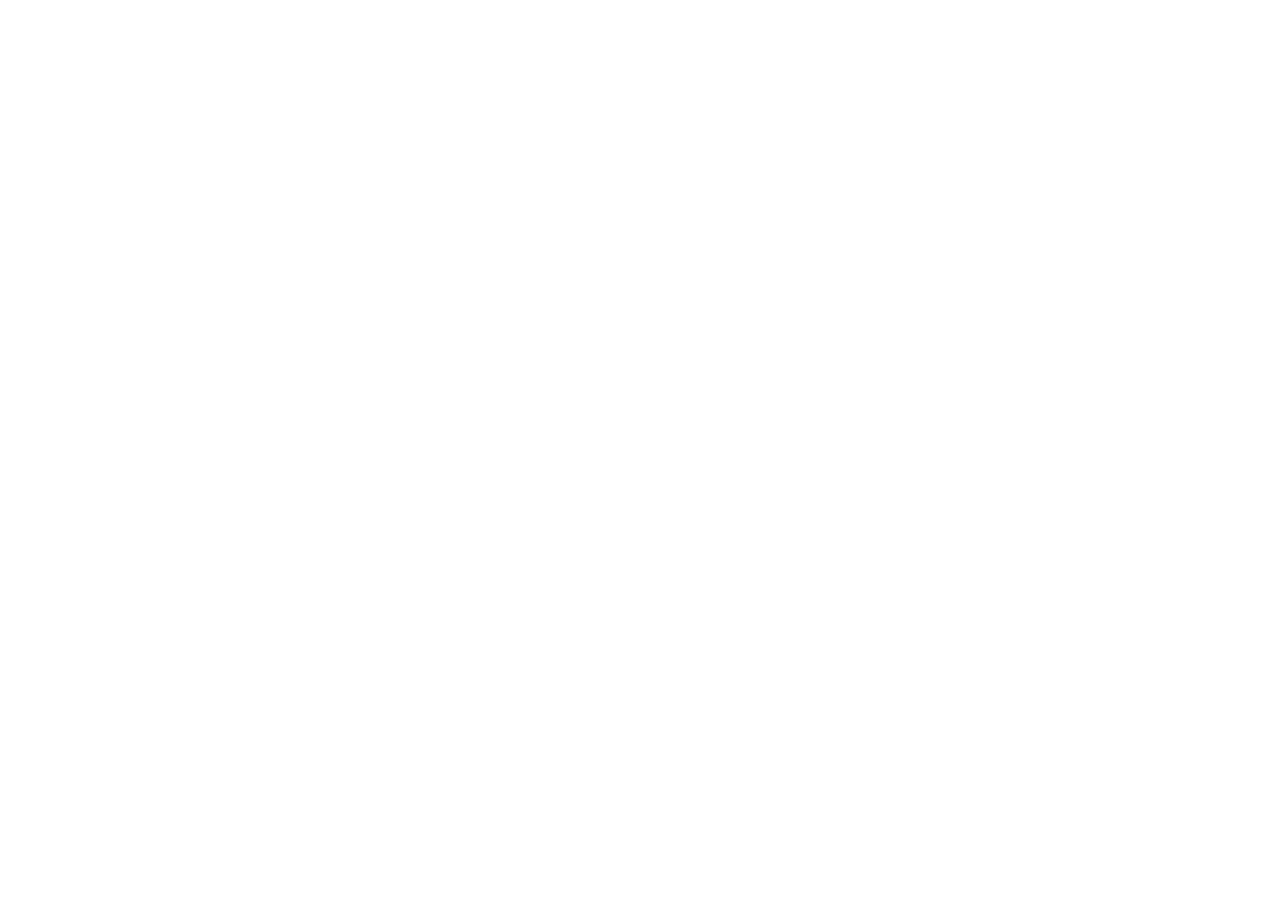
==== index.html @ 281d1902 "Initial Commit" ====
<!DOCTYPE html>
<html lang="en">
<head>
    <meta charset="UTF-8">
    <meta http-equiv="X-UA-Compatible" content="IE=edge">
    <meta name="viewport" content="width=device-width, initial-scale=1.0">
    <title>SFW Media</title>
</head>
<body>
    
</body>
</html>
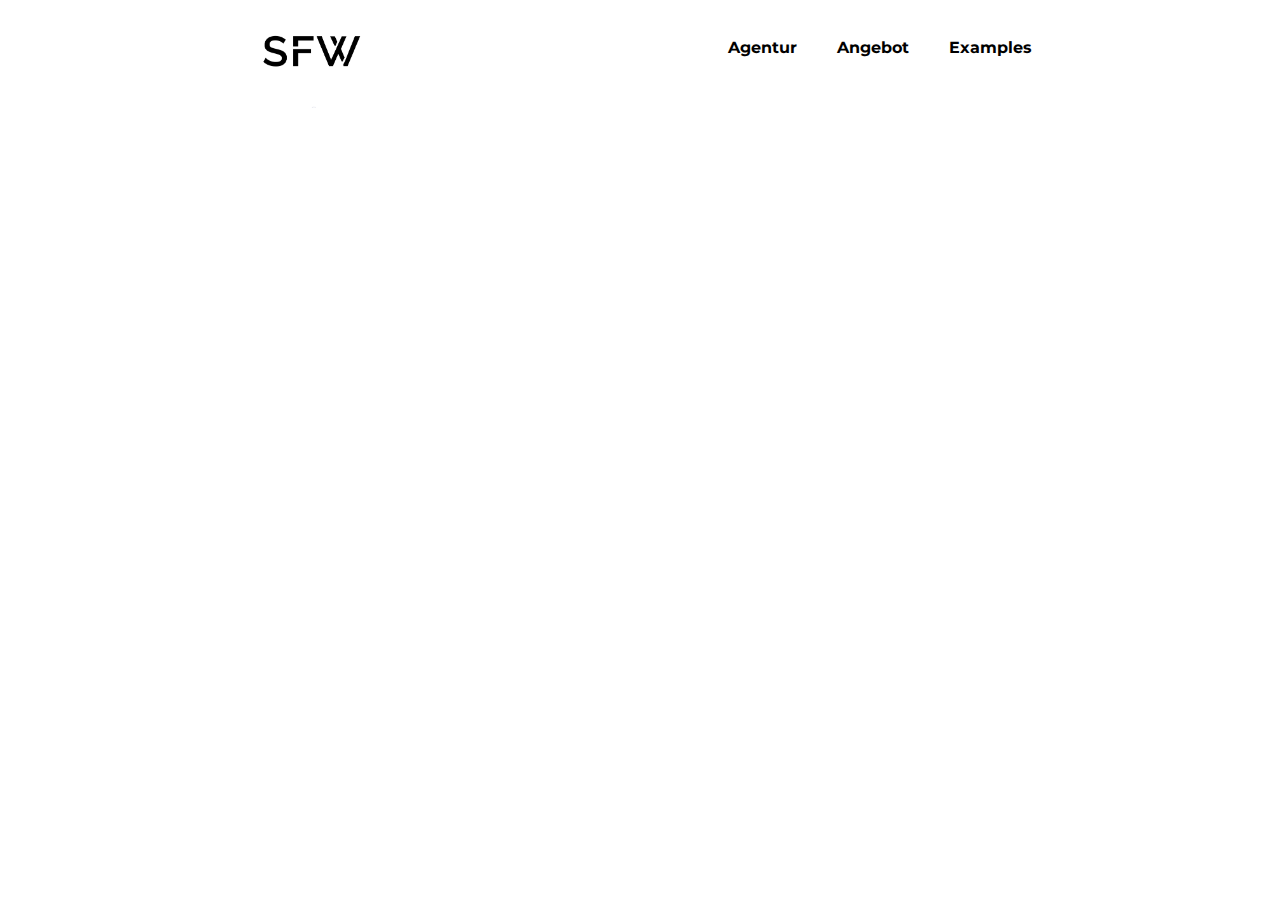
==== commit 9ac1b52f: "navbar" ====
--- a/index.html
+++ b/index.html
@@ -4,9 +4,35 @@
     <meta charset="UTF-8">
     <meta http-equiv="X-UA-Compatible" content="IE=edge">
     <meta name="viewport" content="width=device-width, initial-scale=1.0">
+    <link rel="stylesheet" href="style.css">
+    <link rel="preconnect" href="https://fonts.googleapis.com">
+<link rel="preconnect" href="https://fonts.gstatic.com" crossorigin>
+<link href="https://fonts.googleapis.com/css2?family=Montserrat:ital,wght@0,300;0,400;0,800;1,900&family=Roboto&display=swap" rel="stylesheet">
     <title>SFW Media</title>
 </head>
 <body>
-    
+    <header>
+        <nav>
+            <img
+            id="logo"
+            src="./img/SFW Logo WhiteBack.png"
+            alt=""
+            />
+            <ul id="navlist">
+                <li id="navitem">Agentur</li>
+                <li id="navitem">Angebot</li>
+                <li id="navitem">Examples</li>
+            </ul>
+        </nav>
+    </header>
+    <main>
+
+    </main>
+    <footer>
+
+    </footer>
+
+    <script>
+    </script>
 </body>
 </html>--- a/style.css
+++ b/style.css
@@ -0,0 +1,19 @@
+#logo {
+    max-width: 300px;
+    height: 100px;
+    margin-left: 200px;
+}
+
+#navlist {
+    list-style-type: none;
+    float: right;
+    margin-right: 200px;
+    margin-top: 30px;
+    font-family: 'Montserrat', sans-serif;
+}
+
+#navitem {
+    float: left;
+    margin-right: 40px;
+    font-weight: bold;
+}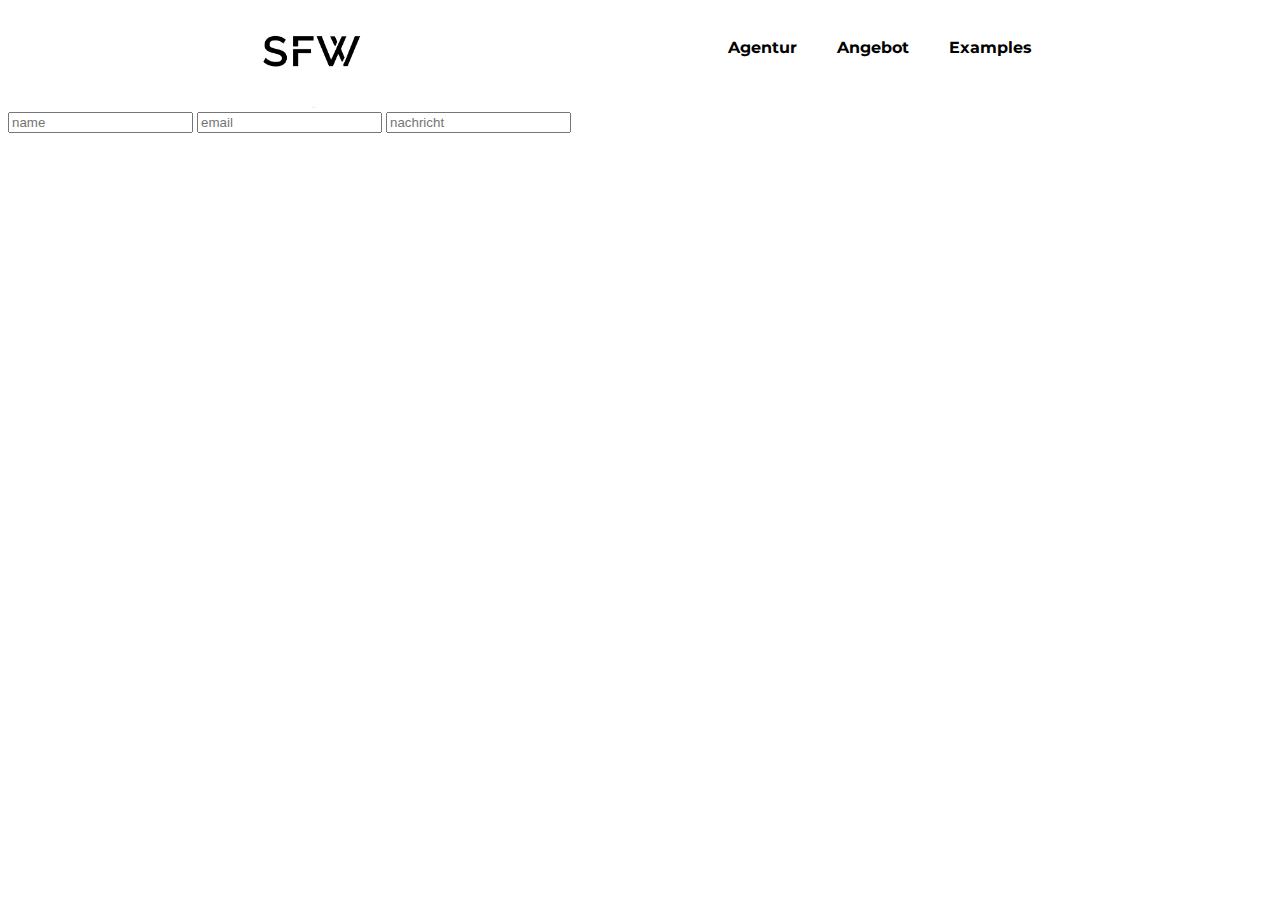
==== commit e5bc5704: "update" ====
--- a/index.html
+++ b/index.html
@@ -26,7 +26,13 @@
         </nav>
     </header>
     <main>
-
+        <div id="contactform">
+            <form action="index.php" method="post">
+                <input placeholder="name" id="name" name="name"/>
+                <input placeholder="email" id="email" name="email"/>
+                <input placeholder="nachricht" id="nachricht" name="nachricht"/>
+            </form>
+        </div>
     </main>
     <footer>
 
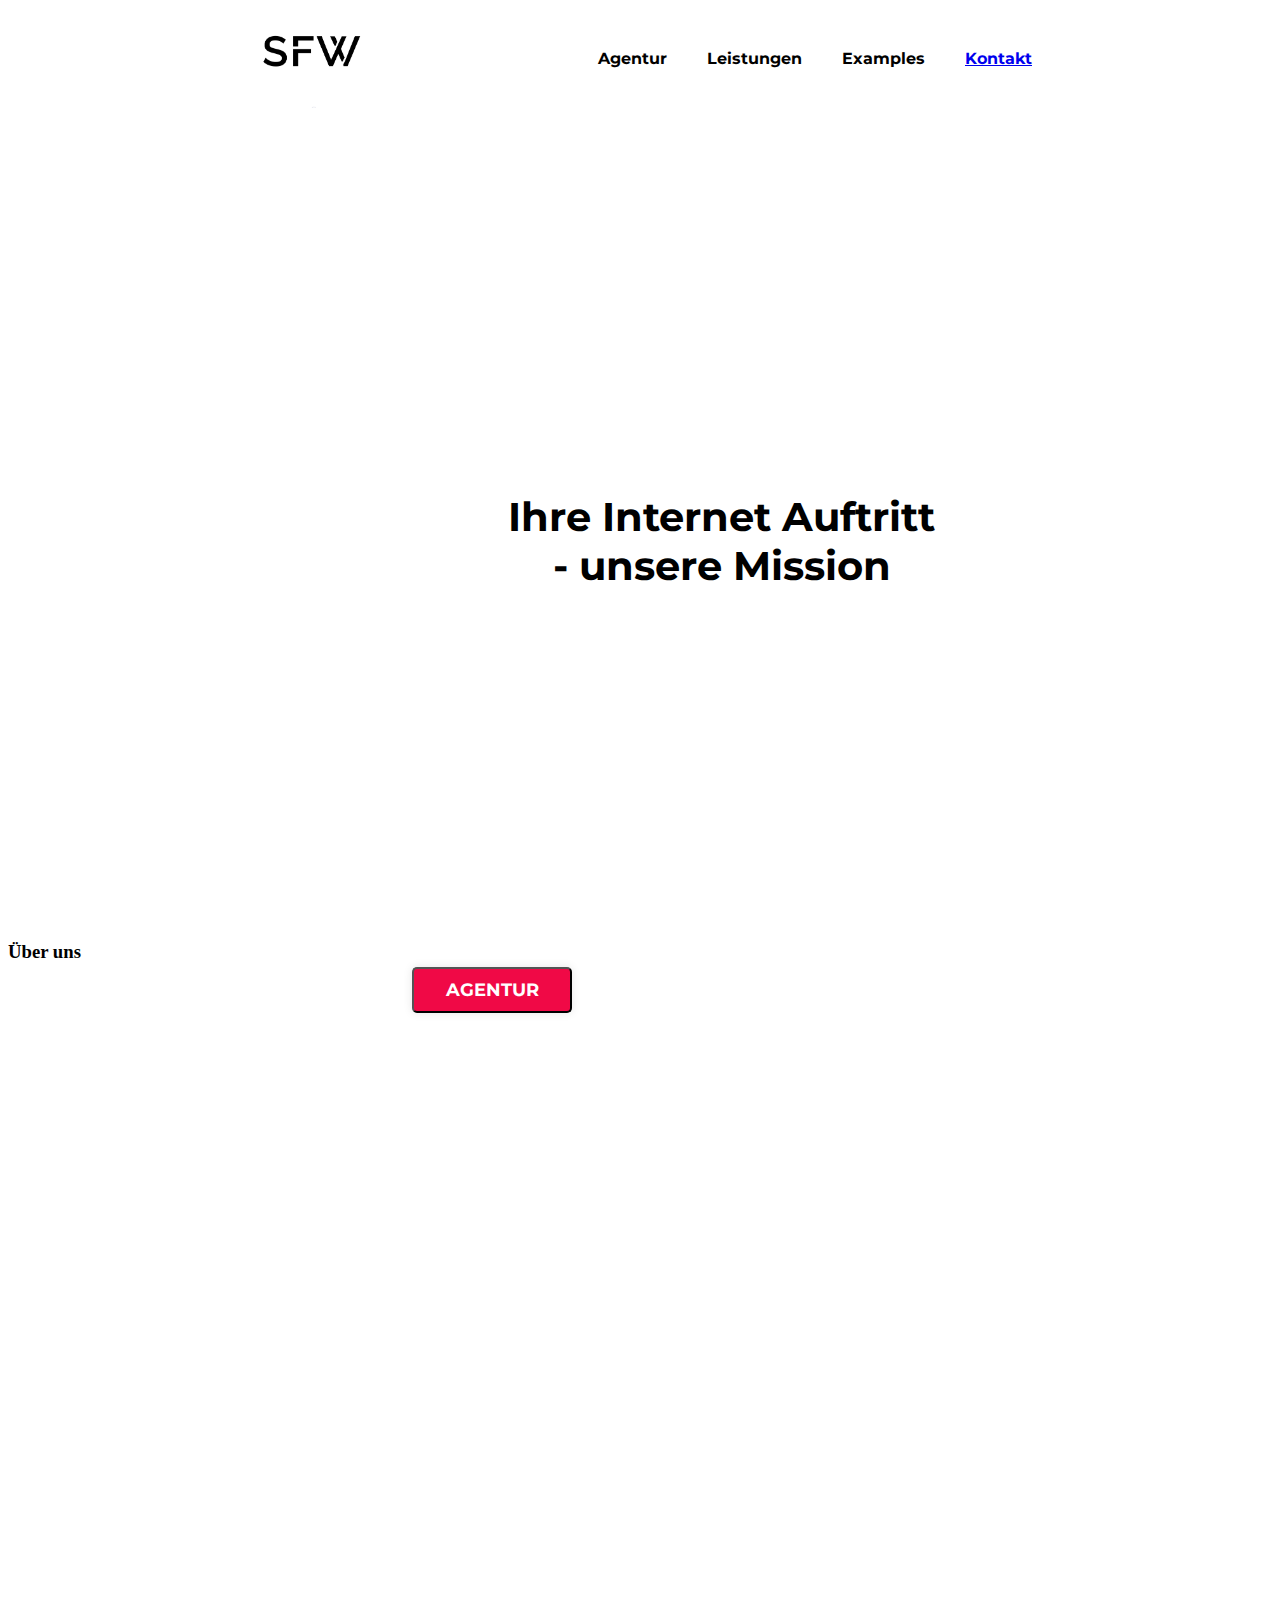
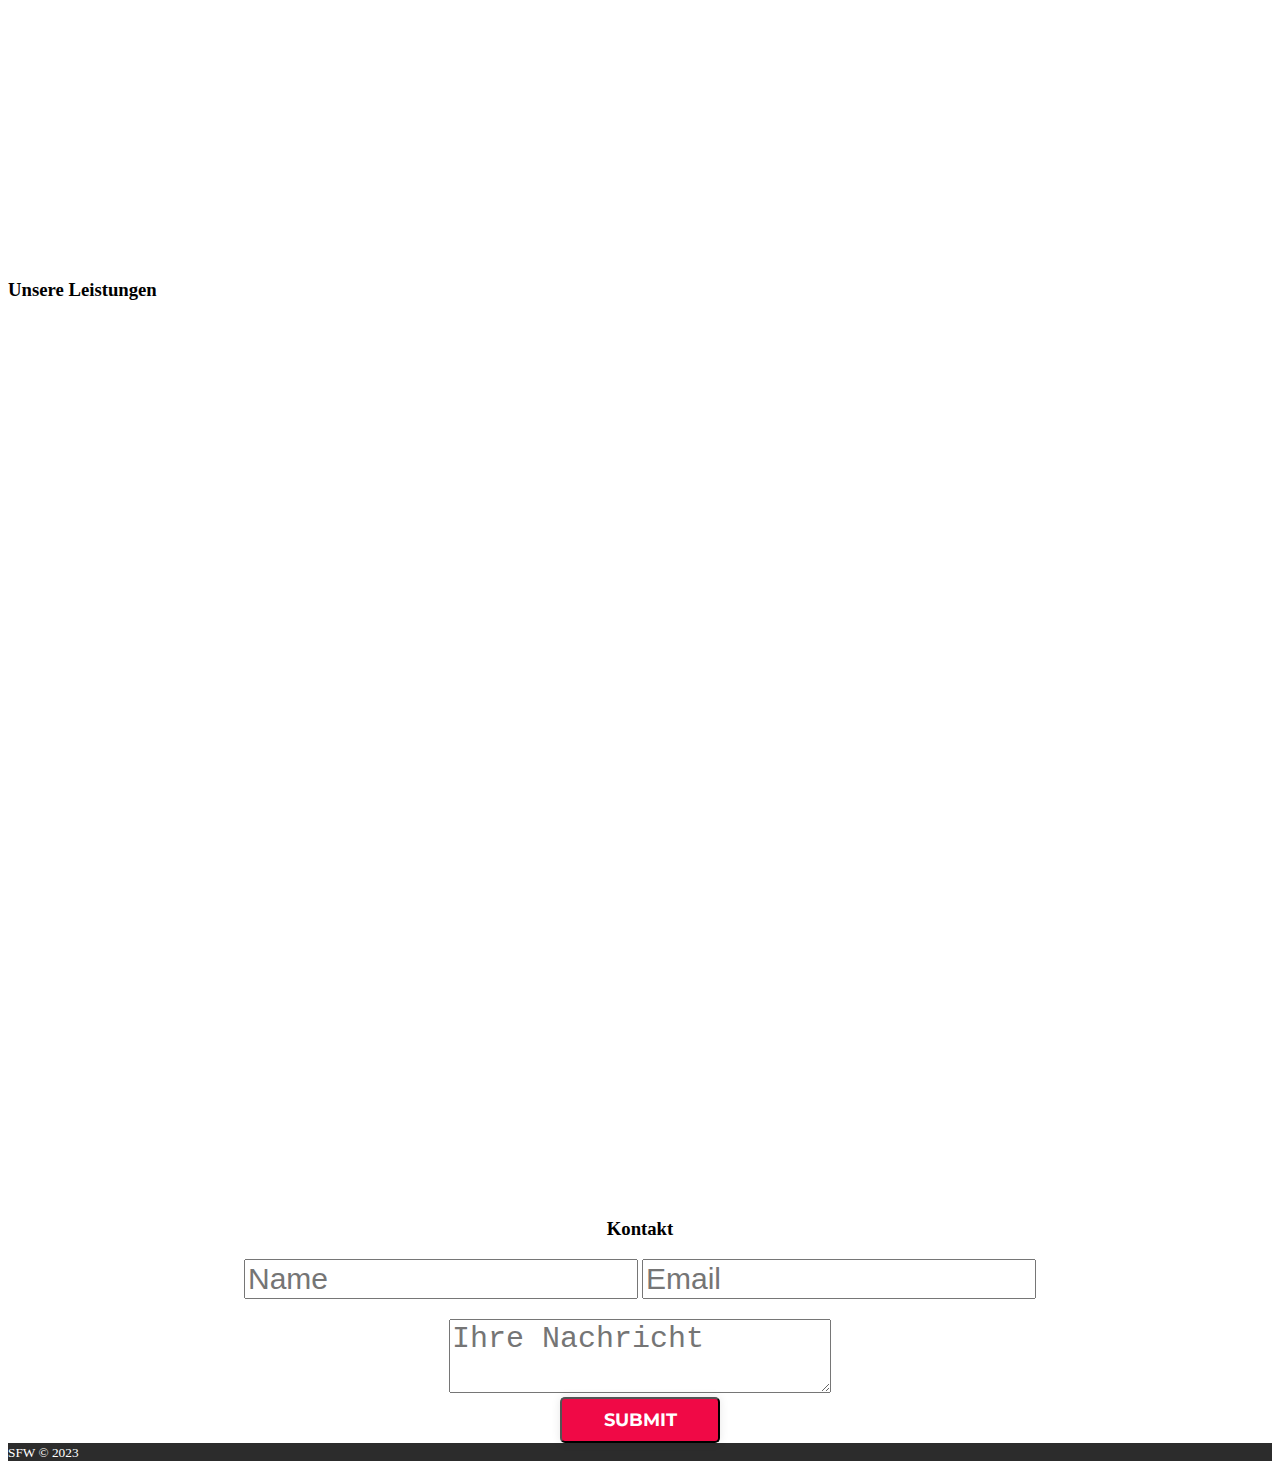
==== commit 160e1bdb: "Update Server, Design" ====
--- a/index.html
+++ b/index.html
@@ -15,30 +15,56 @@
         <nav>
             <img
             id="logo"
-            src="./img/SFW Logo WhiteBack.png"
+            src="./img/SFWLogoWhiteBack.png"
             alt=""
             />
-            <ul id="navlist">
-                <li id="navitem">Agentur</li>
-                <li id="navitem">Angebot</li>
-                <li id="navitem">Examples</li>
-            </ul>
+            <a href="#" class="toggle-button">
+                <span class="bar"></span>
+                <span class="bar"></span>
+                <span class="bar"></span>
+            </a>
+            <div class="list-container">
+                <ul>
+                    <li id="navitem">Agentur</li>
+                    <li id="navitem">Leistungen</li>
+                    <li id="navitem">Examples</li>
+                    <li id="navitem"><a href="#contactform">Kontakt</a></li>
+                </ul>
+            </div>
         </nav>
     </header>
     <main>
+        <div id="herosection">
+            <h1 id="heroheader">Ihre Internet Auftritt <br /> - unsere Mission</h1>
+            <button id="herobutton"><a id="herobtnlink" href="#agentur">Agentur</a></button>
+        </div>
+
+        <div id="agentur">
+            <div id="aboutus">
+                <h3>Über uns</h3>
+
+            </div>
+        </div>
+
+        <div id="leistungen">
+            <h3>Unsere Leistungen</h3>
+        </div>
+
         <div id="contactform">
+            <h3>Kontakt</h3>
             <form action="index.php" method="post">
-                <input placeholder="name" id="name" name="name"/>
-                <input placeholder="email" id="email" name="email"/>
-                <input placeholder="nachricht" id="nachricht" name="nachricht"/>
+                <input placeholder="Name" id="name" name="name"/>
+                <input placeholder="Email" id="email" name="email"/>
+                <br />
+                <textarea placeholder="Ihre Nachricht" id="nachricht" name="nachricht"></textarea>
+                <br />
+                <input type="submit" name="submit" id="submitbtn">
             </form>
         </div>
     </main>
-    <footer>
-
+    <footer id="footer">
+        <small>SFW © 2023</small>
     </footer>
-
-    <script>
-    </script>
+    <script src="script.js"></script>
 </body>
 </html>--- a/style.css
+++ b/style.css
@@ -1,19 +1,166 @@
+/* Navbar */
 #logo {
     max-width: 300px;
     height: 100px;
     margin-left: 200px;
 }
 
-#navlist {
-    list-style-type: none;
+/* Toogle Button */
+.toggle-button {
+    position: absolute;
+    top: 25px;
+    right: 25px;
+    display: none;
+    flex-direction: column;
+    justify-content: space-between;
+    width: 30px;
+    height: 23px;
+}
+
+.toggle-button .bar {
+    height: 4px;
+    width: 100%;
+    background-color: black;
+    border-radius: 100px;
+}
+
+.list-container{
     float: right;
     margin-right: 200px;
-    margin-top: 30px;
     font-family: 'Montserrat', sans-serif;
 }
 
 #navitem {
     float: left;
     margin-right: 40px;
+    margin-top: 25px;
+    list-style-type: none;
     font-weight: bold;
+    height: 50px;
+}
+
+#navitem:hover {
+    border-bottom: 3px solid #f00946;
+}
+
+/* Herosection  */
+#herosection {
+    height: 780px;
+    padding-top: 30px;
+}
+
+#heroheader {
+    text-align: center;
+    font-family: 'Montserrat', sans-serif;
+    float: left;
+    margin-left: 500px;
+    margin-top: 350px;
+    font-size: 40px;
+
+}
+
+#herobutton {
+    font-family: 'Montserrat', sans-serif;
+    font-size: 18px;
+    font-weight: bold;
+    background-color: #f00946;
+    width: 160px;
+    padding: 10px;
+    text-align: center;
+    text-transform: uppercase;
+    border-radius: 5px;
+    cursor: pointer;
+    box-shadow: 0 0 10px rgba(0, 0, 0, 0.1);
+    float: right;
+    margin-right: 700px;
+    margin-top: 350px;
+}
+
+
+#herobtnlink {
+    text-decoration: none;
+    color: #fff;
+}
+
+/* agentur div */
+#agentur {
+    width: 100%;
+    height: 920px;
+}
+
+/* leistungen div */
+#leistungen {
+    height: 920px;
+}
+
+/* kontakt form */
+#contactform {
+    text-align: center;
+}
+
+#name {
+    margin-bottom: 20px;
+    font-size: 30px;
+}
+
+#email {
+    margin-bottom: 20px;
+    font-size: 30px;
+
+}
+
+#nachricht {
+    font-size: 30px;
+}
+
+#submitbtn {
+    font-family: 'Montserrat', sans-serif;
+    font-size: 18px;
+    font-weight: bold;
+    background-color: #f00946 ;
+    width: 160px;
+    padding: 10px;
+    text-align: center;
+    text-transform: uppercase;
+    border-radius: 5px;
+    cursor: pointer;
+    box-shadow: 0 0 10px rgba(0, 0, 0, 0.1);
+    text-decoration: none;
+    color: #fff;
+}
+
+/* Footer section */
+#footer {
+    background-color: #2c2c2c;
+    color: white;
+}
+
+/* Response */
+
+@media (max-width:750px) {
+    .list-container {
+        display: none;
+    }
+    
+    .toggle-button {
+        display: flex;
+    }
+
+    nav {
+        flex-direction: column;
+        align-items: flex-start;
+    }
+
+    .list-container ul{
+        flex-direction: column;
+        width: 100%;
+    }
+
+    .list-container li {
+        text-align: center;
+    }
+
+    .list-container.active {
+        display: flex;
+    }
 }